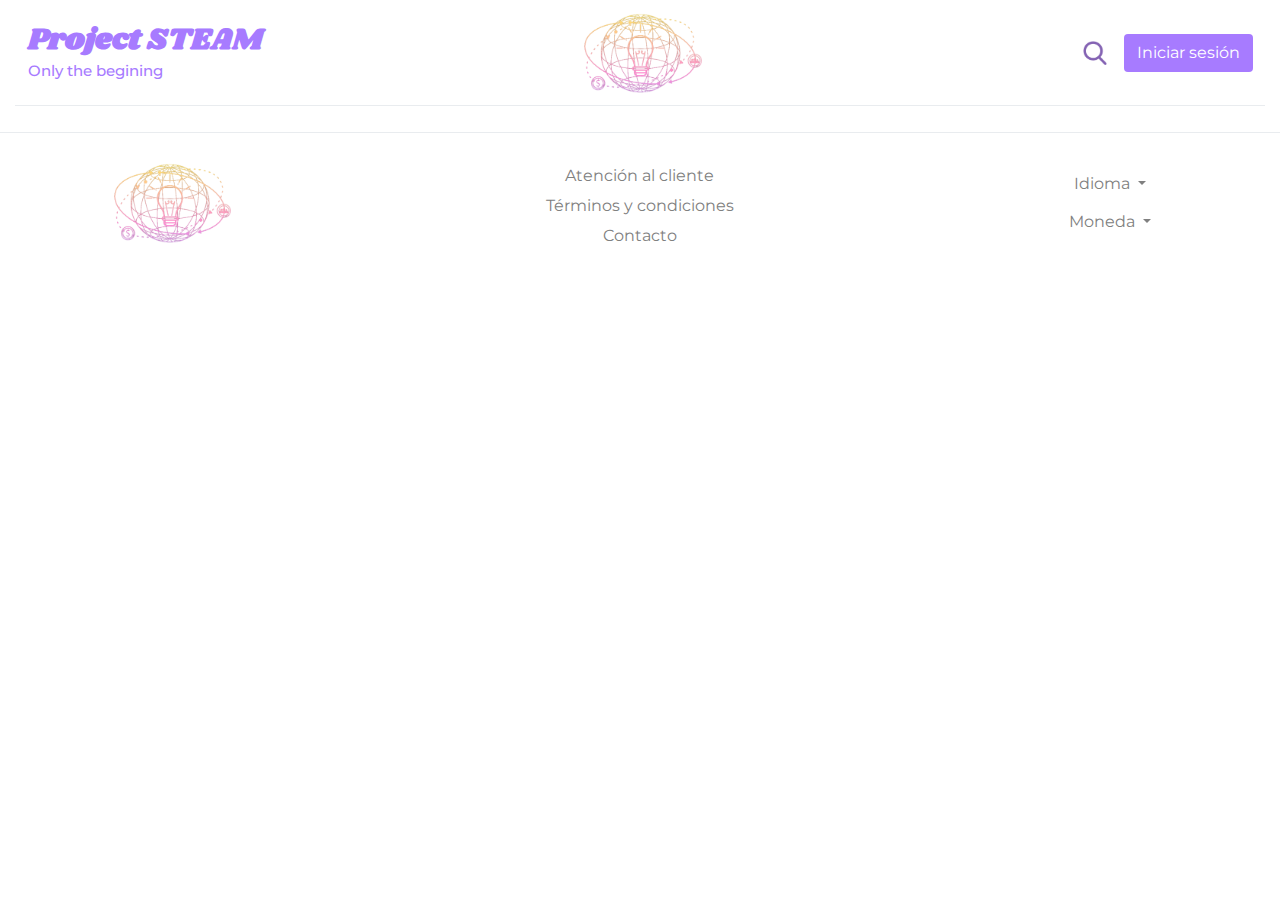
==== add_project.html @ 16aa8e7e "dropdown y paginas creadas, falta rellenar" ====
<!DOCTYPE html>
<html lang="es">

<head>
    <title>Project STEAM</title>
    <meta charset="utf-8" />
    <meta name="authors" content="Maria Sol Torres L & Teodora Nikolaeva" />
    <link rel="stylesheet" href="https://maxcdn.bootstrapcdn.com/bootstrap/4.0.0/css/bootstrap.min.css"
        integrity="sha384-Gn5384xqQ1aoWXA+058RXPxPg6fy4IWvTNh0E263XmFcJlSAwiGgFAW/dAiS6JXm" crossorigin="anonymous" />
    <link href="css/style.css" rel="stylesheet" />

</head>

<body>
    <!-- Top container -->
    <div class="container-fluid" id="top_bar">
        <div class="top_bar">
            <div style="margin-block: auto">
                <h1>Project STEAM</h1>
                <h2>Only the begining</h2>
            </div>
            <a class="logo" href="index.html"><img class="img-fluid logo " src="media/logo_multicolor.png" /></a>
            <div id="top_buttons">
                <button type="button" class="btn search_button" data-toggle="modal" data-target="#searchModal">
                    <img src="media/search.png" style="width: 24px" />
                </button>
                <!-- Button trigger modal -->
                <button type="button" class="btn bgPurple signInButton" data-toggle="modal" data-target="#signInModal">
                    Iniciar sesión
                </button>
                <!-- Button trigger modal Sign up -->
                <button type="button" class="btn signUpButton" style="display: none" data-toggle="modal"
                    data-target="#signUpModal">
                    Registrate
                </button>
                <div class="dropdown show">
                    <a class="btn dropdown-toggle profile_dropdown" href="#" role="button" id="dropdownMenuLink" data-toggle="dropdown"
                        aria-haspopup="true" aria-expanded="false">
                        <img class="img-fluid pr-1" src="media/profile_pic.png" style="width: 24px">
                        <span class="profile_name">Nombre</span>
                    </a>
                    <div class="dropdown-menu" aria-labelledby="dropdownMenuLink">
                        <a class="dropdown-item" href="your_projects.html">
                            <img class="img-fluid mr-1 pb-1" src="media/your_projects.png" style="width:20px">
                            Tus proyectos
                        </a>
                        <a class="dropdown-item" href="add_project.html">
                            <img class="img-fluid mr-1 pb-1" src="media/add_project.png" style="width:20px">
                            Publicar proyecto
                        </a>
                        <a class="dropdown-item" href="your_donations.html">
                            <img class="img-fluid mr-1 pb-1" src="media/your_donations.png" style="width:20px">
                            Tus donativos
                        </a>
                        <a class="dropdown-item" href="settings.html">
                            <img class="img-fluid mr-1 pb-1" src="media/settings.png" style="width:20px">
                            Configuración
                        </a>
                        <a class="dropdown-item" href="index.html">
                            <img class="img-fluid mr-1 pb-1" src="media/log_out.png" style="width:20px">
                            Cerrar sesión
                        </a>
                    </div>
                </div>
            </div>
        </div>
    </div>
    <!-- Modal to sign in-->
    <div class="modal fade" id="signInModal" tabindex="-1" role="dialog" aria-labelledby="SignInModalLabel"
        aria-hidden="true">
        <div class="modal-dialog modal-lg" role="document">
            <div class="modal-content">
                <div class="modal-header" id="signInHeader">
                    <h5 class="modal-title">Inicia sesión en tu cuenta</h5>
                    <button type="button" class="close" data-dismiss="modal" aria-label="Close">
                        <span aria-hidden="true">&times;</span>
                    </button>
                </div>
                <div class="modal-body">
                    <div class="container">
                        <div class="row">
                            <!--Sign in content-->
                            <div class="col-sm" id="signInModalContent">
                                <div class="row">
                                    <div class="col-sm-6 col-sm-12">
                                        <button type="button" class="btn btn-light socialMediaButton"
                                            style="text-align: left">
                                            <span><img src="media/igoogle.png" id="socialMediaIcons" /></span>
                                            Inicia sesión con Google
                                        </button>
                                    </div>
                                </div>

                                <div class="row">
                                    <div class="col-sm-12">
                                        <button type="button" class="btn btn-light socialMediaButton">
                                            <span><img src="media/ifacebook.png" id="socialMediaIcons" /></span>
                                            Inicia sesión con Facebook
                                        </button>
                                    </div>
                                </div>

                                <div class="row">
                                    <div class="col-sm-12">
                                        <button type="button" class="btn btn-light socialMediaButton">
                                            <span><img src="media/iapple.png" id="socialMediaIcons" /></span>
                                            Inicia sesión con Apple
                                        </button>
                                    </div>
                                </div>

                                <div class="row">
                                    <div class="col-sm">
                                        <hr />
                                    </div>
                                    <div class="col-sm-1">o</div>
                                    <div class="col-sm">
                                        <hr />
                                    </div>
                                </div>
                                <div class="row">
                                    <div class="col">
                                        <form>
                                            <div class="form-group">
                                                <label for="Email1">Correo electrónico</label>
                                                <input type="email" class="form-control" id="Email1"
                                                    aria-describedby="emailHelp" placeholder="Enter email" />
                                                <small id="emailHelp" class="form-text text-muted">Nunca compartiremos
                                                    tu correo con nadie
                                                    más.</small>
                                            </div>
                                            <div class="form-group">
                                                <label for="Password1">Contraseña</label>
                                                <input type="password" class="form-control" id="Password1"
                                                    placeholder="Password" />
                                            </div>
                                            <button type="submit" class="btn bgPurple btn-lg btn-block"
                                                style="margin-bottom: 5%">
                                                Iniciar sesión
                                            </button>
                                        </form>
                                    </div>
                                </div>
                                <div class="row">
                                    <div class="col-sm-12">
                                        <p class="link" id="forgotPassButton">
                                            <small class="text-left">
                                                ¿Has olvidado tu contraseña?</small>
                                        </p>
                                    </div>
                                </div>
                                <div class="row">
                                    <div class="col-sm-12">
                                        <small class="text-left">
                                            <span>¿Es tu primera vez en Project STEAM? </span>
                                            <button type="button" class="btn btn-light btn-sm signUpButton">
                                                Regístrate
                                            </button>
                                        </small>
                                    </div>
                                </div>
                            </div>
                            <!--Sign up form-->
                            <div class="col-sm" id="signUpModalContent">
                                <div class="row">
                                    <div class="col">
                                        <form>
                                            <div class="form-group">
                                                <label for="user">Nombre</label>
                                                <input type="text" class="form-control" id="user"
                                                    aria-describedby="nameHelp" placeholder="John Doe" />
                                            </div>

                                            <div class="form-group">
                                                <label for="Email2">Correo electrónico</label>
                                                <input type="email" class="form-control" id="Email2"
                                                    aria-describedby="emailHelp" placeholder="name@workemail.com" />
                                                <small id="emailHelp" class="form-text text-muted">Nunca compartiremos
                                                    tu correo con nadie
                                                    más.</small>
                                            </div>
                                            <div class="form-group">
                                                <label for="newPassword2">Contraseña</label>
                                                <input type="password" class="form-control" id="newPassword2"
                                                    aria-describedby="passwordHelp" placeholder="Contraseña" />
                                                <small id="passwordHelp" class="form-text text-muted">Usa 8 o más
                                                    caracteres y combina letras,
                                                    números y
                                                    símbolos..</small>
                                            </div>
                                            <button type="submit" class="btn bgPurple btn-lg btn-block"
                                                style="margin-bottom: 5%">
                                                Crear cuenta
                                            </button>
                                        </form>
                                    </div>
                                </div>
                                <div class="row">
                                    <div class="col-sm-12">
                                        <p>
                                            <small class="text-left">
                                                Al continuar, estás aceptando los
                                                <span class="link">Términos y condiciones de uso</span>
                                                (se abre en una ventana nueva). Consulta nuestra
                                                <span class="link"> Política de privacidad</span> (se
                                                abre en una ventana nueva).</small>
                                        </p>
                                    </div>
                                </div>
                                <div class="row">
                                    <div class="col-sm-12">
                                        <small class="text-left">
                                            <span>¿Ya te has registrado?</span>
                                            <button type="button" class="btn btn-light btn-sm signInButton">
                                                Inicia Sesión
                                            </button>
                                        </small>
                                    </div>
                                </div>
                            </div>
                            <!--Forgot password form-->
                            <div class="col-sm" id="forgotPassContent">
                                <div class="row">
                                    <div class="col">
                                        <p>
                                            <small class="text-left">
                                                No te preocupes. Te enviaremos un mensaje para
                                                ayudarte a restablecer tu contraseña.</small>
                                        </p>
                                    </div>
                                </div>
                                <div class="row">
                                    <div class="col">
                                        <form>
                                            <div class="form-group">
                                                <label for="Email3">Correo electrónico</label>
                                                <input type="email" class="form-control" id="Email3"
                                                    aria-describedby="emailHelp" placeholder="Enter email" />
                                            </div>
                                            <button type="submit" class="btn bgPurple btn-lg btn-block"
                                                style="margin-bottom: 5%">
                                                Continuar
                                            </button>
                                        </form>
                                    </div>
                                </div>
                            </div>

                            <div class="col-sm-6 d-none d-lg-block">
                                <img src="media/signInModal.jpeg" class="img-fluid" id="imgModal"
                                    alt="Project steam logo" />
                            </div>
                        </div>
                    </div>
                </div>
            </div>
        </div>
    </div>

    <!-- Modal to search-->
    <div class="modal fade" id="searchModal" tabindex="-1" role="dialog" aria-labelledby="SignInModalLabel"
        aria-hidden="true">
        <div class="modal-dialog modal-lg" role="document">
            <div class="modal-content">
                <div class="modal-header" id="signInHeader">
                    <img src="media/search.png" style="width: 26px; margin: auto auto 5px auto;">
                    <input class="search-bar shadow-none" type="text" placeholder="Buscar..">
                    <button type="button" class="close" data-dismiss="modal" aria-label="Close">
                        <span aria-hidden="true">&times;</span>
                    </button>
                </div>
            </div>
        </div>
    </div>








    
    <!-- Footer-->
    <footer class="row footer_container">
        <div class="col-md-3 footer_columna">
            <img class="img-fluid logo" src="media/logo_multicolor.png" />
        </div>
        <div class="col-md-6 footer_columna">
            <a href="#">Atención al cliente</a>
            <a href="#">Términos y condiciones</a>
            <a href="#">Contacto</a>
        </div>
        <div class="col-md-3 footer_columna">
            <div class="dropdown show">
                <a class="btn dropdown-toggle" href="#" role="button" id="dropdownMenuLink" data-toggle="dropdown"
                    aria-haspopup="true" aria-expanded="false">
                    Idioma
                </a>
                <div class="dropdown-menu" aria-labelledby="dropdownMenuLink">
                    <a class="dropdown-item" href="#">Inglés</a>
                    <a class="dropdown-item" href="#">Francés</a>
                    <a class="dropdown-item" href="#">Español</a>
                </div>
            </div>
            <div class="dropdown show">
                <a class="btn dropdown-toggle" href="#" role="button" id="dropdownMenuLink" data-toggle="dropdown"
                    aria-haspopup="true" aria-expanded="false">
                    Moneda
                </a>
                <div class="dropdown-menu" aria-labelledby="dropdownMenuLink">
                    <a class="dropdown-item" href="#">Libra</a>
                    <a class="dropdown-item" href="#">Euro</a>
                    <a class="dropdown-item" href="#">Dólar</a>
                </div>
            </div>
        </div>
    </footer>

    <script src="https://code.jquery.com/jquery-3.2.1.slim.min.js"
        integrity="sha384-KJ3o2DKtIkvYIK3UENzmM7KCkRr/rE9/Qpg6aAZGJwFDMVNA/GpGFF93hXpG5KkN"
        crossorigin="anonymous"></script>
    <script src="https://cdnjs.cloudflare.com/ajax/libs/popper.js/1.12.9/umd/popper.min.js"
        integrity="sha384-ApNbgh9B+Y1QKtv3Rn7W3mgPxhU9K/ScQsAP7hUibX39j7fakFPskvXusvfa0b4Q"
        crossorigin="anonymous"></script>
    <script src="https://maxcdn.bootstrapcdn.com/bootstrap/4.0.0/js/bootstrap.min.js"
        integrity="sha384-JZR6Spejh4U02d8jOt6vLEHfe/JQGiRRSQQxSfFWpi1MquVdAyjUar5+76PVCmYl"
        crossorigin="anonymous"></script>
    <script src="js/projectSteam.js"></script>
</body>

</html>
---- css/style.css ----
@import url('https://fonts.googleapis.com/css2?family=Montserrat:wght@100;300;600&family=Shrikhand&display=swap');
:root{
    /* Colores principales en el degradado del logo */
    --amarillo: #FFE031;
    --rosa: #FF66C4;
    --morado: #A77BFF;

    /* Iconos STEAM */
    --verdeSteam: #9bffb2; 
    --celesteSteam: #47e2ff; 
    --amarilloSteam: #ffeb3f; 
    --naranjaSteam: #fd9b1e; 
    --rojoSteam: #ff3838;

    /* Relleno */
    --colorClaro: #f8f9f9;
}

body{
    margin: 0;
    padding: 0;
    font-family: 'Montserrat', sans-serif;
}

h1{
    margin: 0;
    font-size: 35px;
}
h2{
    margin: 0;
    padding-top: 0.75%;
    padding-bottom: 0.75%;
    font-size: 15px;
}

/* TOP */
.top_bar{
    display: grid;
    grid-template-columns: 3fr 2fr 3fr;
    border-bottom: 1px solid #e9ecef;
    padding: 1% 1%;
}

#top_buttons {
    text-align: end;
    margin: auto 0;
}

.btn.search_button{
    background-color: white;
}

.logo {
    position: relative;
    height: 80px;
    width: auto;
    margin-block: auto;
    justify-self: center;
}

.top_bar h1{
    font-size: 30px;
    font-weight: bold;
    font-family: 'Shrikhand', cursive;
}

.top_bar h1, .top_bar h2{
    color: var(--morado);
}

/* NAVEGACIÓN */
.colored_container h1, .colored_container h2, .colored_container p{
    color: white;
}

.colored_container h1 {
    font-weight: bold;
}

.colored_container {
    text-align: center;
    background-image: url("../media/degradado.png");
    background-size: auto 100%;
    margin-top: 1%;
    border-top-left-radius: 10px;
    border-top-right-radius: 10px;    
}

.colored_container, .content {
    padding-block: 3%;
    width: 90%;
}

.nav_buttons{
    display: flex;
    margin-top: 3%;
    justify-content: space-evenly;
}

.nav_buttons input{
    width: 10vw;
    max-width: 80px;
    height: auto;
}

.nav_buttons p{
    margin-bottom: 0;
    font-size: 1.2vw;
}

.nav_buttons input:hover{
    opacity: 0.8;
}

.profile_dropdown{
    display: none;
    width: 128px; 
    color: gray;
    padding-left: 0;
    padding-right: 0;
}

.profile_name{
    text-overflow: ellipsis;
    overflow: hidden;
    max-width: 100px;
}

/*MODAL INICIAR SESION*/
.bgPurple{
    background-color: var(--morado);
    color: white;
}

.socialMediaButton {
    text-align: left;
    margin-bottom: 5%;
}

#socialMediaIcons{
    width: 7%;
}

.link {
    text-decoration: underline;
    margin-bottom: 2%;
    color: #212529;
}

.link:hover{
    color: var(--morado);
    text-decoration: underline;
}

.signUpButton{
    background-color: rgba(167,123, 255, 0.2) ;
}

.signUpButton:hover {
    background-color: rgba(167,123, 255, 1) ;
    color: white;
}

#imgModal {
    object-fit: cover;
    height: 100%;
    width: 100%;
}

/* SEARCH MODAL */
#searchModal .modal-dialog{
    margin-top: 0;
    margin-inline: 0;
}
#searchModal .modal-content{
    width: 100vw;
    border-radius: 0px;
    border-width: 0px;
    height: 10vh;
    display: flex;
    justify-content: space-between;
}
#searchModal .modal-header{
    margin-inline: 5%;
    height: 10vh;
}

.search-bar{
    width: 80vw;
    margin: auto 3% auto 3%;
    border-width: 0;
    border-radius: 0;
    border-bottom: solid 1px gray;
    font-size: 15px;
    color: gray;
}
#searchModal .modal-header textarea:focus, input:focus {
    outline: 0;
    border-bottom-width: 2px;
    border-bottom-color: #8c6cb8;
    transition: color 1s border-bottom-width 1s;
}

/* CONTENEDOR PRINCIPAL */
.content {   
    padding-inline: 3%;
    padding-block: 3%;
}

.content h1{
    color: grey;
    font-size: 25px;
    font-weight: bold;
    font-variant: all-small-caps;
    padding-block: 1.5%;
}

.row .content{
    margin-right: 0;
    margin-left: 0;
}

.destacado_titulo{
    justify-content: space-between;
    margin-block: 3%;
    margin-inline: 0;
}

.destacado_boton, .destacado_texto{
    width:auto;
    padding-inline: 0;
}

.destacado_boton{
    display: flex;
    justify-content: right;
}

.btn_ver_mas{
    height: fit-content;
}

.destacado{ 
    text-align: left;
    border-radius: 15px;
    background-color: var(--colorClaro);
    margin-inline: 0;
}

.destacado a, .card a{
    text-decoration: none;
    color: #212529;
}

.columna_imagen img{
    object-fit: cover;
    width: 100%;
    height: max-content;
    border-radius: 1rem 1rem 0 0;
}

@media screen and (min-width: 48em){
    .columna_imagen img{
        width: 100%;
        height: 100%;
        border-radius: 1rem 0 0 1rem;
    }   
}

.destacado .columna_imagen{
    padding-right: 0;
    padding-left: 0;
}

.destacado .columna_texto{
    padding-block: 3%;
    padding-inline: 5%;
}

.destacado h3{
    font-weight: bold;
}

.destacado p{
    margin: 2% auto;
    height: auto;    
}

.progress-bar{
    border-radius: 0.25rem;
    background-color: var(--morado);
}

.contenedor_carrusel {
    padding: 0;
    margin:0;
    max-width: 100%;
}

.carrusel{
    margin-block: 5%;
    margin-inline: 0;
    justify-content: center;
    border-radius: 15px;
}

.carrusel .col-md-12{
    padding-inline: 0px;
}

.card{
    border-radius: 15px;
    border-width: 0px;
    height: 100%;
    background-color: var(--colorClaro);
}

.card-body{
    display: grid;
    grid-template-rows: 2fr 3fr 0.5fr;
}

.card-body a{
    display: grid;
    align-items: center;
}

.card-title{
    font-size: 1rem;
}

.card-text{
    font-size: 0.75rem;
}

.carrusel_img{
    object-fit: cover; 
    width: 100%;
    height: 20vh;
    border-top-left-radius: 15px;
    border-top-right-radius: 15px;
}

.card-footer{
    padding: 0;
    border-top-width: 0px;
    background-color: var(--colorClaro);
}

.carousel-control-prev {
    left: -9%;
    width: 10%
}

.carousel-control-next {
    right: -9%;
    width: 10%
}

.carousel-control-prev-icon {
    background-image: url("data:image/svg+xml;charset=utf8,%3Csvg xmlns='http://www.w3.org/2000/svg' fill='%23A77BFF' viewBox='0 0 8 8'%3E%3Cpath d='M5.25 0l-4 4 4 4 1.5-1.5-2.5-2.5 2.5-2.5-1.5-1.5z'/%3E%3C/svg%3E");
}

.carousel-control-next-icon {
    background-image: url("data:image/svg+xml,%3csvg xmlns='http://www.w3.org/2000/svg' fill='%23A77BFF' width='8' height='8' viewBox='0 0 8 8'%3e%3cpath d='M2.75 0l-1.5 1.5L3.75 4l-2.5 2.5L2.75 8l4-4-4-4z'/%3e%3c/svg%3e");
}

.time_icon{
    height: 16px; 
    width: auto; 
    border-radius: 0;
    border-width: 0px;
    opacity: 0.8;
}

.time_text{
    display:inline-flex;
    font-size: 12px;
    color: gray;
    margin-block: 2%;
}


/* ABOUT US */
.about_us{
    text-align: center;
}

.about_us h1{
    padding-top: 2%;
    padding-bottom: 0.5%;
    color: var(--morado);
}

.about_us h2{
    padding: 0;
    font-size: 15px;
    color: gray;
    font-variant: all-small-caps;
}

.about_us img{
    width: 30%;
    height: auto;
    margin-block: 3%;
    border-radius: 20px;
}

.about_us_texto {
    margin-top: 2%;
    background-color: var(--colorClaro);
    border-radius: 20px;
    border-width: 0;
    padding-inline: 5%;
    padding-block: 5%;
    width: 90%;
    margin-inline: auto;
    font-size: 15px;
}


/* FOOTER */
.footer_container{
    border-top: 1px solid #e9ecef;   
    margin-top: 2%;
    padding-block: 1%;
    padding: 2% 1%;
    margin-inline: 0px;
}
.footer_columna{
    margin-top: auto;
    margin-bottom: auto;
    text-align: center;
}
footer a{
    display: block;
    padding-top: 1%;  
    color: grey;
}

footer a:hover, footer a:focus, .profile_dropdown:focus, .profile_dropdown:hover { 
    color: var(--morado);
}

.dropdown-item{
    color: gray;
}

.dropdown-item:hover{
    background-color: #d8d1e7;
}

.dropdown-item:focus{
    background-color: #c8bed5;
}

/*PAGINA PROYECTOS*/
.project_header h1 {
    font-weight: bold;
    font-size: xx-large;
    text-align: center;
}

.project_header h2{
    text-align: center;
}

.project{
    padding-top: 12px;
}

.project img{
    object-fit: cover;
    width: 100%;
    height: 100%;
    border-radius: 1rem 0 0 1rem;
}

.donations .row{
    margin-right: 0;
    margin-left: 0;
}

.project p, .project ul{
    text-align: left;
}

.sidebar{
    position: -webkit-sticky;
    position: sticky; /*Esto es para que el sidebar se deslize segun se mueva el contenido*/
    margin-left: 1px;
    top: 2rem;
}

.project .progress-bar{
    border-radius: 0.25rem;
    background-color: var(--amarillo);
}

.bgPink{
    background-color: var(--rosa);
    color: white;
}

/*PAGINA DONATIVO*/
.slider {
  -webkit-appearance: none;
  width: 100%;
  height: 15px;
  border-radius: 5px;  
  background: grey;
  outline: none;
  opacity: 0.7;
  -webkit-transition: .2s;
  transition: opacity .2s;
}

/*webkit is to override Safari, Edge, Chrome and Opera default look*/
.slider::-webkit-slider-thumb {
  -webkit-appearance: none;
  appearance: none;
  width: 25px;
  height: 25px;
  border-radius: 50%; 
  background: var(--rosa);
  cursor: pointer;
}
/*moz is to override Firefox default look*/
.slider::-moz-range-thumb {
  width: 25px;
  height: 25px;
  border-radius: 50%;
  background: var(--rosa);
  cursor: pointer;
}
/*payment method tabs*/
.nav-tabs {
    border: none !important
}

.nav-tabs .nav-link.active {
    color: #495057;
    background-color: #fff;
    border-color: #ffffff #ffffff #fff;
    border-top: 3px solid var(--amarillo) !important
}

.nav-tabs .nav-link {
    margin-bottom: -1px;
    border: 1px solid transparent;
    border-top-left-radius: 0rem;
    border-top-right-radius: 0rem;
    border-top: 3px solid #eee;
    font-size: 20px
}

.nav-tabs .nav-link:hover {
    border-color: #e9ecef #ffffff #ffffff
}

.nav-tabs {
    display: table !important;
    width: 100%
}

.nav-item {
    display: table-cell
}

.tab-content .form-control {
    border-bottom: 1px solid #eee !important;
    border: none;
    font-weight: 600
}

.tab-content .form-control:focus {
    color: #495057;
    background-color: #fff;
    border-color: #8bbafe;
    outline: 0;
    box-shadow: none
}

.inputbox {
    position: relative;
    margin-bottom: 20px;
    width: 100%
}

/*inputbox label*/
.inputbox span {
    position: absolute;
    top: 7px;
    left: 11px;
    transition: 0.5s
}

/*card number eye*/
.inputbox i {
    position: absolute;
    top: 13px;
    right: 8px;
    transition: 0.5s;
    color: #3F51B5
}

input::-webkit-outer-spin-button,
input::-webkit-inner-spin-button {
    -webkit-appearance: none;
    margin: 0
}

.inputbox input:focus~span {
    transform: translateX(-0px) translateY(-15px);
    font-size: 12px
}

.inputbox input:valid~span {
    transform: translateX(-0px) translateY(-15px);
    font-size: 12px
}

/* SEACH PAGE WITH RESULTS */
.results_container .row{
    margin-block: 2rem;
}
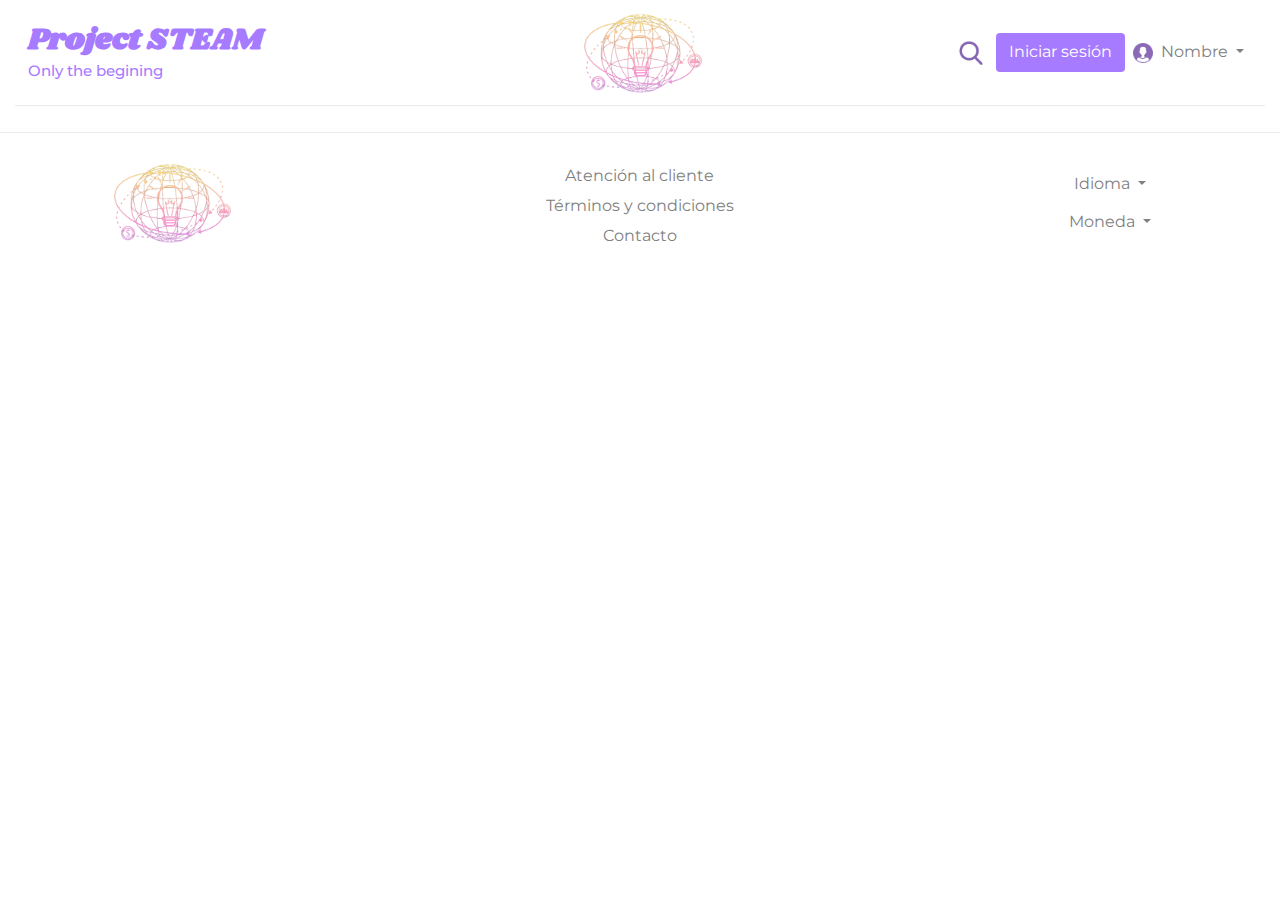
==== commit 482fe5b5: "iniciar sesion y cerrar sesion visual" ====
--- a/add_project.html
+++ b/add_project.html
@@ -39,7 +39,7 @@
                         <img class="img-fluid pr-1" src="media/profile_pic.png" style="width: 24px">
                         <span class="profile_name">Nombre</span>
                     </a>
-                    <div class="dropdown-menu" aria-labelledby="dropdownMenuLink">
+                    <div class="dropdown-menu dropdown-menu-right" aria-labelledby="dropdownMenuLink">
                         <a class="dropdown-item" href="your_projects.html">
                             <img class="img-fluid mr-1 pb-1" src="media/your_projects.png" style="width:20px">
                             Tus proyectos
@@ -56,7 +56,7 @@
                             <img class="img-fluid mr-1 pb-1" src="media/settings.png" style="width:20px">
                             Configuración
                         </a>
-                        <a class="dropdown-item" href="index.html">
+                        <a class="dropdown-item log_out" href="index.html">
                             <img class="img-fluid mr-1 pb-1" src="media/log_out.png" style="width:20px">
                             Cerrar sesión
                         </a>
@@ -134,7 +134,7 @@
                                                 <input type="password" class="form-control" id="Password1"
                                                     placeholder="Password" />
                                             </div>
-                                            <button type="submit" class="btn bgPurple btn-lg btn-block"
+                                            <button type="button" class="btn bgPurple btn-lg btn-block" id="signInButtonInModal"
                                                 style="margin-bottom: 5%">
                                                 Iniciar sesión
                                             </button>
--- a/css/style.css
+++ b/css/style.css
@@ -42,7 +42,8 @@
 }
 
 #top_buttons {
-    text-align: end;
+    display: inline-flex;
+    justify-content: end; 
     margin: auto 0;
 }
 
@@ -113,7 +114,6 @@
 }
 
 .profile_dropdown{
-    display: none;
     width: 128px; 
     color: gray;
     padding-left: 0;
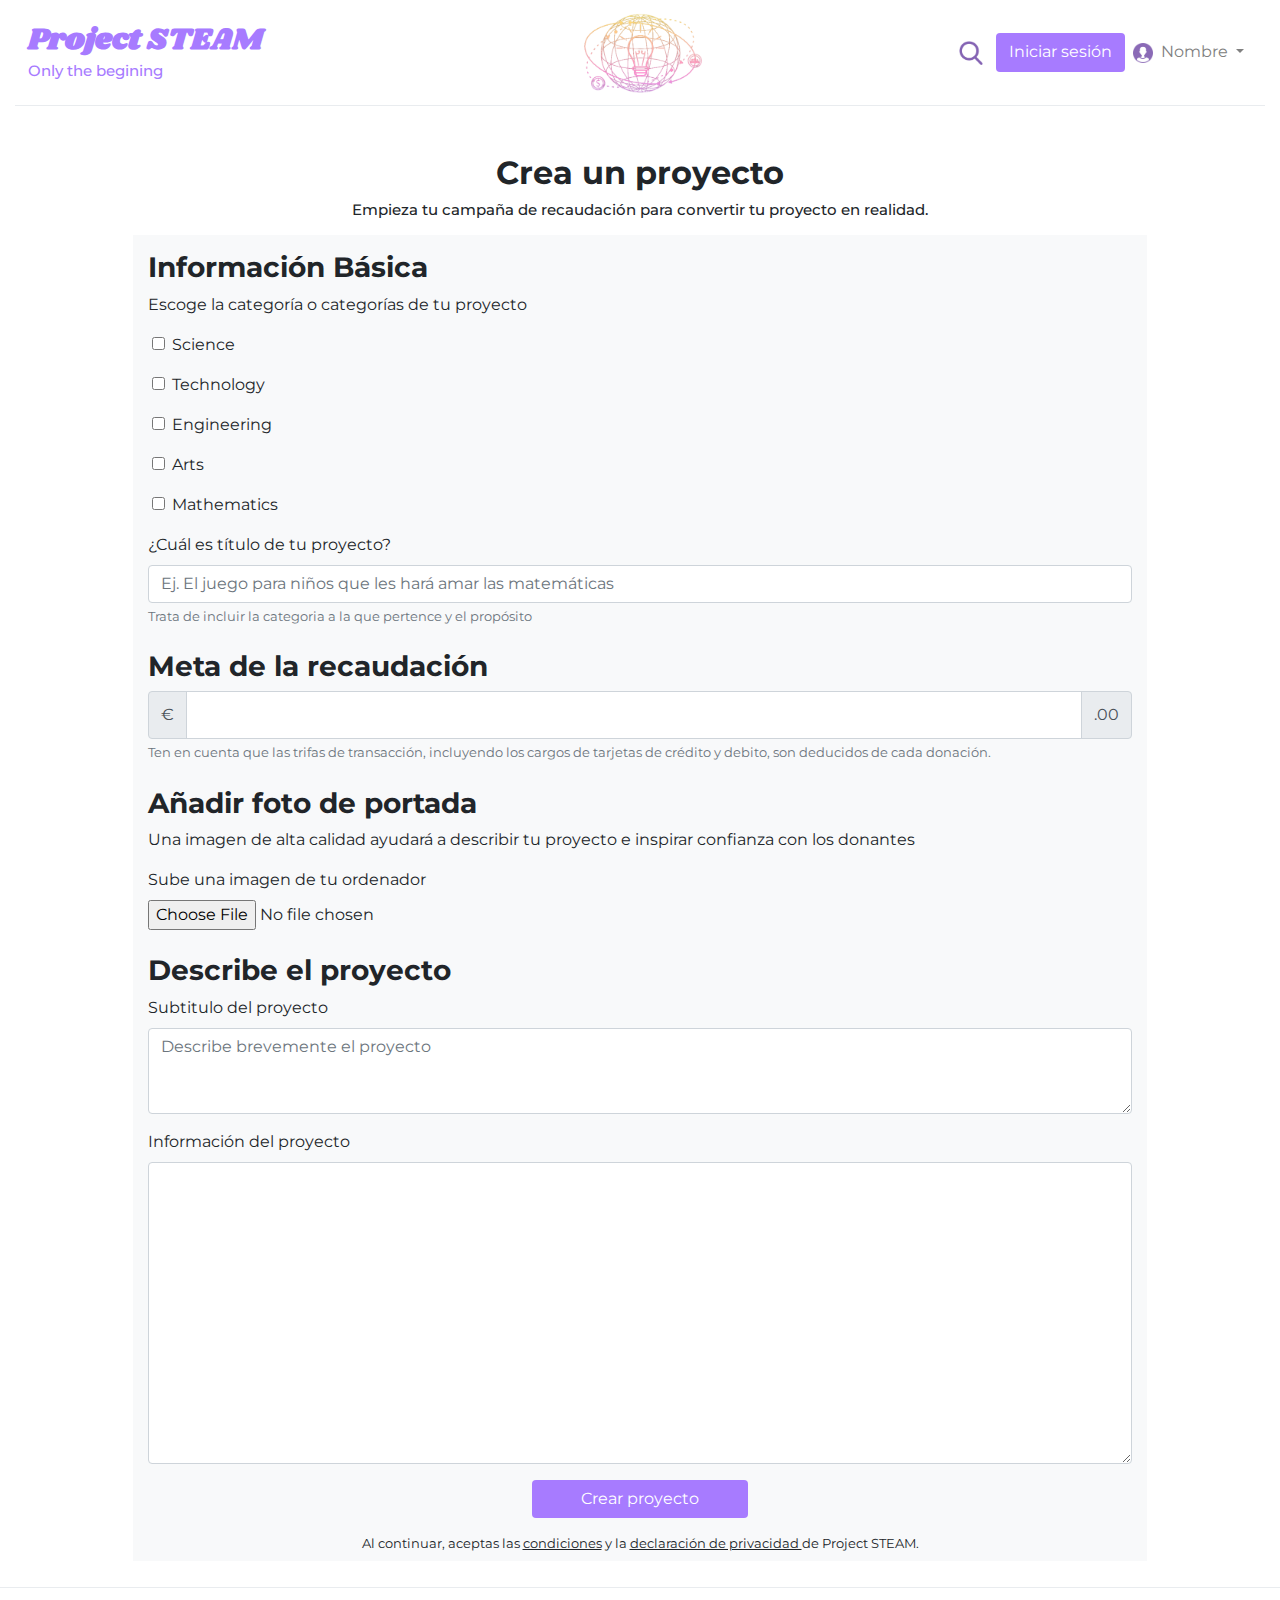
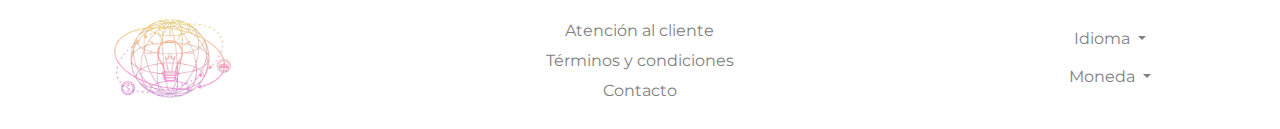
==== commit 059ced78: "eliminado lo de donde vive" ====
--- a/add_project.html
+++ b/add_project.html
@@ -36,7 +36,7 @@
                 <div class="dropdown show">
                     <a class="btn dropdown-toggle profile_dropdown" href="#" role="button" id="dropdownMenuLink" data-toggle="dropdown"
                         aria-haspopup="true" aria-expanded="false">
-                        <img class="img-fluid pr-1" src="media/profile_pic.png" style="width: 24px">
+                        <img class="img-fluid pr-1 profile_pic" src="media/profile_pic.png" style="width: 24px">
                         <span class="profile_name">Nombre</span>
                     </a>
                     <div class="dropdown-menu dropdown-menu-right" aria-labelledby="dropdownMenuLink">
@@ -273,12 +273,93 @@
         </div>
     </div>
 
-
-
-
-
-
-
+    <!-- Crear proyecto -->
+    <div class="container project_header mt-5 ">
+        <h1>Crea un proyecto</h1>
+        <h2>Empieza tu campaña de recaudación para convertir tu proyecto en realidad.</h2>
+        <div class="row mt-2 mx-5">
+            <div class="col bg-light">
+                <form>
+                    <!--Informacion básica del proyecto (lugar, categoria, titulo) -->
+                    <h3 class="mt-3"> <b>Información Básica</b> </h3>
+                   
+                    
+                    <p>Escoge la categoría o categorías de tu proyecto</p>
+
+                    <div class="form-group ml-4">
+                        <input class="form-check-input" type="checkbox" value="" id="cb_science">
+                        <label class="form-check-label" for="cb_science">Science</label>
+                    </div>
+
+                    <div class="form-group  ml-4">
+                        <input class="form-check-input" type="checkbox" value="" id="cb_tech">
+                        <label class="form-check-label" for="cb_tech">Technology</label>
+                    </div>
+
+                    <div class="form-group  ml-4">
+                        <input class="form-check-input" type="checkbox" value="" id="cb_engineering">
+                        <label class="form-check-label" for="cb_engineering">Engineering</label>
+                    </div>
+
+                    <div class="form-group  ml-4">
+                        <input class="form-check-input" type="checkbox" value="" id="cb_arts">
+                        <label class="form-check-label" for="cb_arts">Arts</label>
+                    </div>
+
+                    <div class="form-group  ml-4">
+                        <input class="form-check-input" type="checkbox" value="" id="cb_math">
+                        <label class="form-check-label" for="cb_math">Mathematics</label>
+                    </div>
+
+                    <div class="form-group">
+                        <label for="title">¿Cuál es título de tu proyecto? </label>
+                        <input type="text" class="form-control" id="title" placeholder="Ej. El juego para niños que les hará amar las matemáticas " required>
+                        <small id="title_help" class="form-text text-muted"> Trata de incluir la categoria a la que pertence y el propósito </small>
+                    </div>
+
+                    <!--Meta de recaudación -->
+                    <h3 class="mt-4"> <b>Meta de la recaudación </b>  </h3>     
+                    <div class="form-group">
+                        <div class="input-group mb-1">
+                            <div class="input-group-prepend"> <span class="input-group-text">€</span> </div>
+                            <input type="text" id="goal" maxlength="5" inputmode="numeric" class="form-control form-control-lg" aria-label="Inserta la cantidad meta"
+                            style="text-align: right;" required>
+                            <div class="input-group-append"> <span class="input-group-text">.00</span></div>
+                        </div>
+                        <small id="title_help" class="form-text text-muted"> 
+                            Ten en cuenta que las trifas de transacción, incluyendo los cargos de tarjetas de crédito y debito, 
+                            son deducidos de cada donación.
+                        </small>
+                    </div>
+
+                    <!--Subir foto de portada -->
+                    <h3 class="mt-4"> <b> Añadir foto de portada</b> </h3>
+                    <p> Una imagen de alta calidad ayudará a describir tu proyecto e inspirar confianza con los donantes  </p>
+                    
+                    <div class="form-group">
+                        <label for="exampleFormControlFile1">Sube una imagen de tu ordenador</label>
+                        <input type="file" class="form-control-file" accept="image/*" id="exampleFormControlFile1" required>
+                    </div>
+
+                    <!--Describir el proyecto (subtitulo y cuerpo) -->
+                    <h3 class="mt-4"><b>Describe el proyecto</b> </h3>
+                    <div class="form-group">
+                        <label for="title">Subtitulo del proyecto</label>
+                        <textarea class="form-control" name="informacion" id="title" rows="3" placeholder="Describe brevemente el proyecto " maxlength="200" required></textarea>
+                    </div>
+
+                    <div class="form-group">
+                        <label for="project_info">Información del proyecto</label>
+                        <textarea class="form-control" name="informacion" id="project_info" rows="12" required></textarea>
+                    </div>
+                    <div class="text-center my-2"><button id="create_project_btn" type="submit" class="btn bgPurple px-5">Crear proyecto</button></div>
+                   
+                    <div class="p-2 text-center small m">Al continuar, aceptas las <a class="link" href="#">condiciones</a> y la <a class="link" href="#">declaración de privacidad </a> de Project STEAM.</div>
+                </form>
+
+            </div>
+        </div>
+    </div>
 
     
     <!-- Footer-->
--- a/css/style.css
+++ b/css/style.css
@@ -222,7 +222,7 @@
 
 .destacado_titulo{
     justify-content: space-between;
-    margin-block: 3%;
+    margin-block: 2%;
     margin-inline: 0;
 }
 
@@ -432,13 +432,13 @@
     margin-bottom: auto;
     text-align: center;
 }
-footer a{
+footer a, .nav a{
     display: block;
     padding-top: 1%;  
     color: grey;
 }
 
-footer a:hover, footer a:focus, .profile_dropdown:focus, .profile_dropdown:hover { 
+footer a:hover, footer a:focus, .profile_dropdown:focus, .profile_dropdown:hover, .nav a:hover, .nav a:focus { 
     color: var(--morado);
 }
 
@@ -624,3 +624,136 @@
 .results_container .row{
     margin-block: 2rem;
 }
+
+/* MY PROJECTS PAGE */
+.vertical_line{
+    border-left: 1.5px solid #dfe0e2;
+    margin-block: 2%;
+}
+
+.mng_project{
+    width: 100%;
+    display: flex;
+    justify-content: space-around;
+    margin-top: 0;
+    margin-bottom: auto;
+}
+
+.mng_project_icons{
+    width: 32px;
+}
+
+.mng_project button{
+    background-color: transparent;
+}
+
+.mng_project_icons:hover{
+    opacity: 0.8;
+}
+
+.info_project{
+    margin-top: 10%;
+}
+
+.info_project h3{
+    font-weight: 300;
+}
+
+.info_project p{
+    margin-left: 0;
+}
+
+.info_project .row{
+    margin-left: 5%;
+    margin-right: 0;
+    margin-top: 1%;
+}
+
+@media only screen and (max-width: 768px){
+    .vertical_line{
+        border-top: 1.5px solid #dfe0e2 ;
+        border-left: 0;
+        padding-top: 5%;
+        margin-inline: 2%;
+    }
+} 
+
+/* SETTINGS */
+.settings .row{
+    align-items: center;
+    margin-inline: 0px;
+    justify-content: space-between;
+}
+
+.profile_pic_container{
+    width: 9rem;
+    border-radius: 50%;
+    padding-bottom: 2%;
+}
+
+.profile_pic_container .profile_pic{
+    object-fit: cover;
+    width: 100%;
+}
+.bgRed{
+    background-color: var(--rojoSteam);
+    color: white;
+}
+
+.settings p{
+    padding-block: 1%;
+    margin-bottom: 0;
+}
+.settings .col-md-4{
+    padding-inline: 0;
+}
+.settings input{
+    margin-block: 2%;
+}
+
+/* UPLOAD PIC MODAL */
+#uploadPicModal .row{
+    margin-inline: 0;
+    margin-block: 2%;
+}
+
+#uploadPicModal {
+    margin-top: 10rem;
+    width: 40%;
+    margin-left: auto;
+    margin-right: auto;
+}
+
+.pic_url_container{
+    justify-content: space-between;
+}
+
+#load_pic{
+    margin-left: auto;
+    margin-right: auto;
+}
+
+/* DONATIONS HISTORY */
+.donations_elements{
+    min-height: 30rem;
+    max-height: 50rem;
+    overflow: auto;
+}
+
+.element{
+    border-top: 1.5px solid #dfe0e2;
+    margin: 0;
+    padding: 1%;
+}
+
+.element_col{
+    margin-block: auto;
+}
+
+.element a{
+    color:black;
+}
+
+.element a:hover{
+    color: var(--morado);
+}